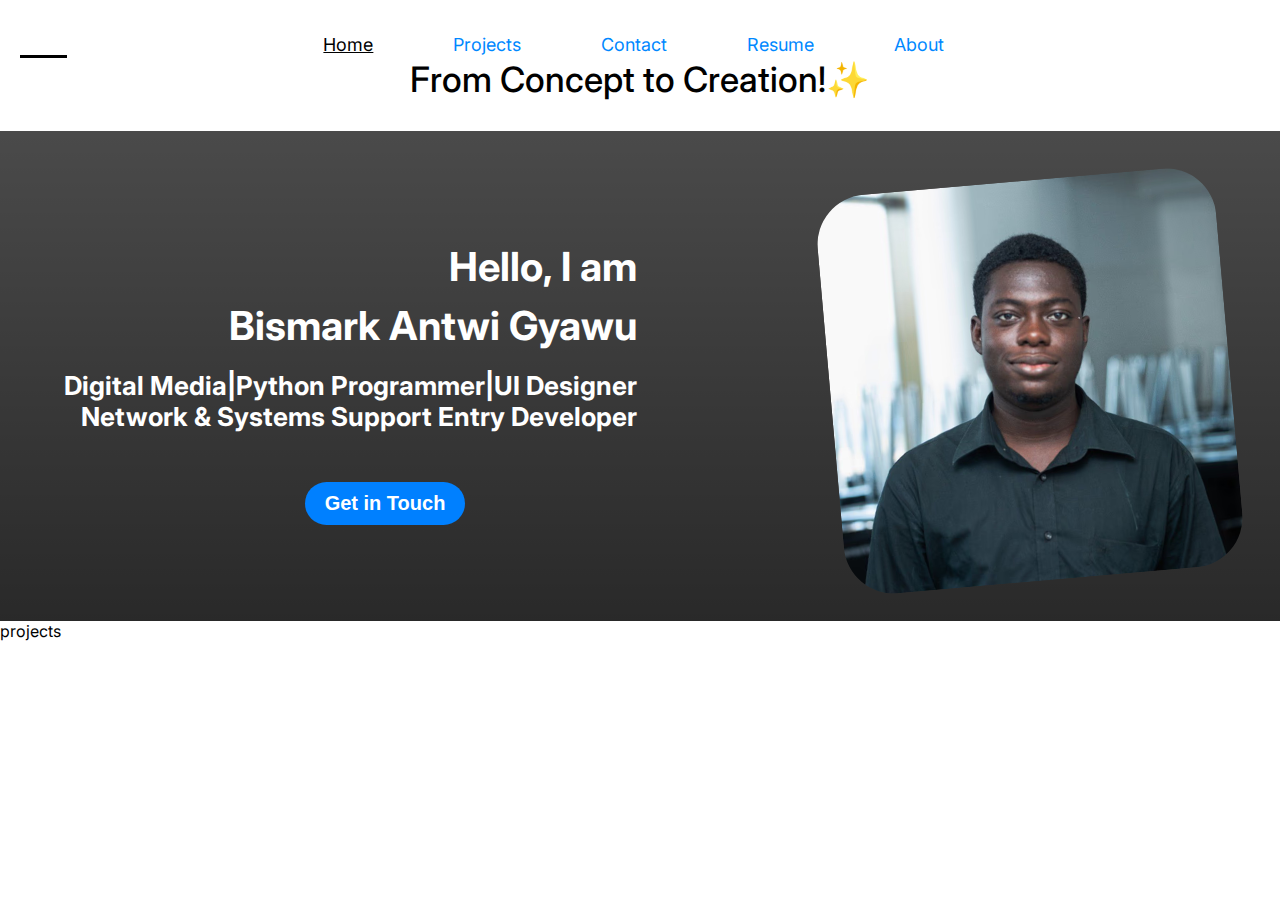
==== home.html @ 39f3bc09 "working on brief intro" ====
<!DOCTYPE html>
<html lang="en">
<head>

  <!-- fonts preload -->
  <link rel="preconnect" href="https://fonts.googleapis.com">
  <link rel="preconnect" href="https://fonts.gstatic.com" crossorigin>
  <link href="https://fonts.googleapis.com/css2?family=Inter:ital,opsz,wght@0,14..32,100..900;1,14..32,100..900&family=Roboto:wght@300;400;500;700;900&display=swap" rel="stylesheet">
  <link rel="stylesheet" href="https://cdnjs.cloudflare.com/ajax/libs/font-awesome/6.5.2/css/all.min.css">

  <!-- styles -->
  <link rel="stylesheet" href="styles/header.css">
  <link rel="stylesheet" href="styles/brief-intro.css">
  <link rel="stylesheet" href="styles/projects.css">
  <meta charset="UTF-8">
  <meta name="viewport" content="width=device-width, initial-scale=1.0">
  <title>Portfolio | Home</title>
</head>
<body>
  <div class="all-home-contents">

    <!-- header contents -->
    <div class="header">

      <!-- left section / icon -->
      <div class="cloud-icon-container">
        <img class="cloud-icon" src="images/cloud-icon.png" alt="">
      </div>

      <!-- middle section / links -->
      <div class="links-container">
        <a class="home-link active" href="">Home</a>
        <a href="projects-link">Projects</a>
        <a href="contact-link">Contact</a>
        <a href="resume-link">Resume</a>
        <a href="about-link">About</a>
      </div>

      <!-- right section / icon -->
      <div class="rocket-icon-container">
        <img class="rocket-icon" src="images/rocket-icon.jpg" alt="">
      </div>
      
    </div>

    <!-- Motto -->
    <div class="motto">
      From Concept to Creation!✨
    </div>

    <!-- Brief intro and skills showcase -->
    <div class="brief-intro">
      <div class="brief-intro-flex">
        <div class="bio">

          <!-- all texts on left section -->
          <div class="texts">
            <div class="line-1">
              Hello, I am
            </div>
            <div class="line-2">
              Bismark Antwi Gyawu
            </div>
            <div class="line-3">
              Digital Media|Python Programmer|UI Designer
            </div>
            <div class="line-4">
              Network & Systems Support Entry Developer
            </div>
          </div>
          
          <a href=""><button class="contact-button">Get in Touch</button></a>
        </div>

        <!-- profile picture on right section -->
        <div class="profile-photo">
          <img src="images/profile-photo.avif" alt="">
        </div>
      </div>
      
    </div>

    <div class="projects-text">
      projects
    </div>

    <div class="projects-div-1">

    </div>

    <div class="projects-div-2">
      
    </div>
  </div>
</body>
</html>
---- styles/header.css ----
.header {
  display: flex;
  justify-content: space-between;
  align-items: center;
}

/* left section of header */
.cloud-icon-container {
  margin-left: 20px;
  padding-bottom: 5px;
  width: 47px;
  border-bottom: 3px solid;
}

.cloud-icon {
  height: 28px;
}

/* middle section of header */
.links-container {
  flex: 1;
  display: flex;
  justify-content: space-around;
  max-width: 700px;
}

.links-container a {  
  text-decoration: none;
  color: rgb(0, 136, 255);
  font-size: 18px;
}

/* when on page, link follows these styles */
.links-container .active {
  color: black;
  text-decoration: underline;
}

/* on overing links, links takes these styles */
.links-container a:hover {
  color: rgb(9, 111, 201);
  text-decoration: underline;
}

@media (max-width: 900px) {
  .links-container {
    max-width: 400px;
  }

  .rocket-icon-container {
    margin-right: 30px;
  }
}

/* right section of header */
.rocket-icon-container {
  margin-right: 80px;
}

.rocket-icon {
  /* height: 50px; */
  width: 80px;
}
---- styles/brief-intro.css ----
body {
  font-family: Inter;
  padding-top: 30px;
  margin: 0;
}

.motto {
  font-size: 35px;
  font-weight: 500;
  display: flex;
  justify-content: center;
  margin-bottom: 30px;
}

.brief-intro {
  background: linear-gradient(rgba(0, 0, 0, 0.708), rgba(0, 0, 0, 0.839)), url(../images/background.jpg) no-repeat;
  background-size: cover;
  background-position: center;
  /* filter: brightness(20%); */
  height: 440px;
  padding-top: 50px;
}

.brief-intro-flex {
  display: flex;
  align-items: center;
  column-gap: 50px;
  
}

.bio {
  color: white;
  width: 700px;
  white-space: nowrap;
  font-weight: 700;

  display: flex;
  flex-direction: column;
  align-items: center;
}

@media (min-width: 1200px) {
  .bio {
    padding-right: 100px;
  }

  .brief-intro-flex {
    column-gap: 30px;
  }
}

.line-1,
.line-2 {
  margin-bottom: 10px;
  font-size: 40px;
  text-align: end;
}

.line-3 {
  margin-top: 20px;
}

.line-3,
.line-4 {
  font-size: 26px;
  text-align: end;
}

.contact-button {
  margin-left: 70px;
  margin-top: 50px;
  background-color: rgb(0, 128, 255);
  color: white;
  border: none;
  font-size: 20px;
  font-weight: 600;
  padding: 10px 20px;
  border-radius: 40px;
  cursor: pointer;
}

.contact-button:hover {
  background-color: rgb(9, 111, 201);
}

.profile-photo {
  padding-right: 30px;
}

.profile-photo img {
  height: 400px;
  rotate: -5deg;
  border-radius: 50px;
}
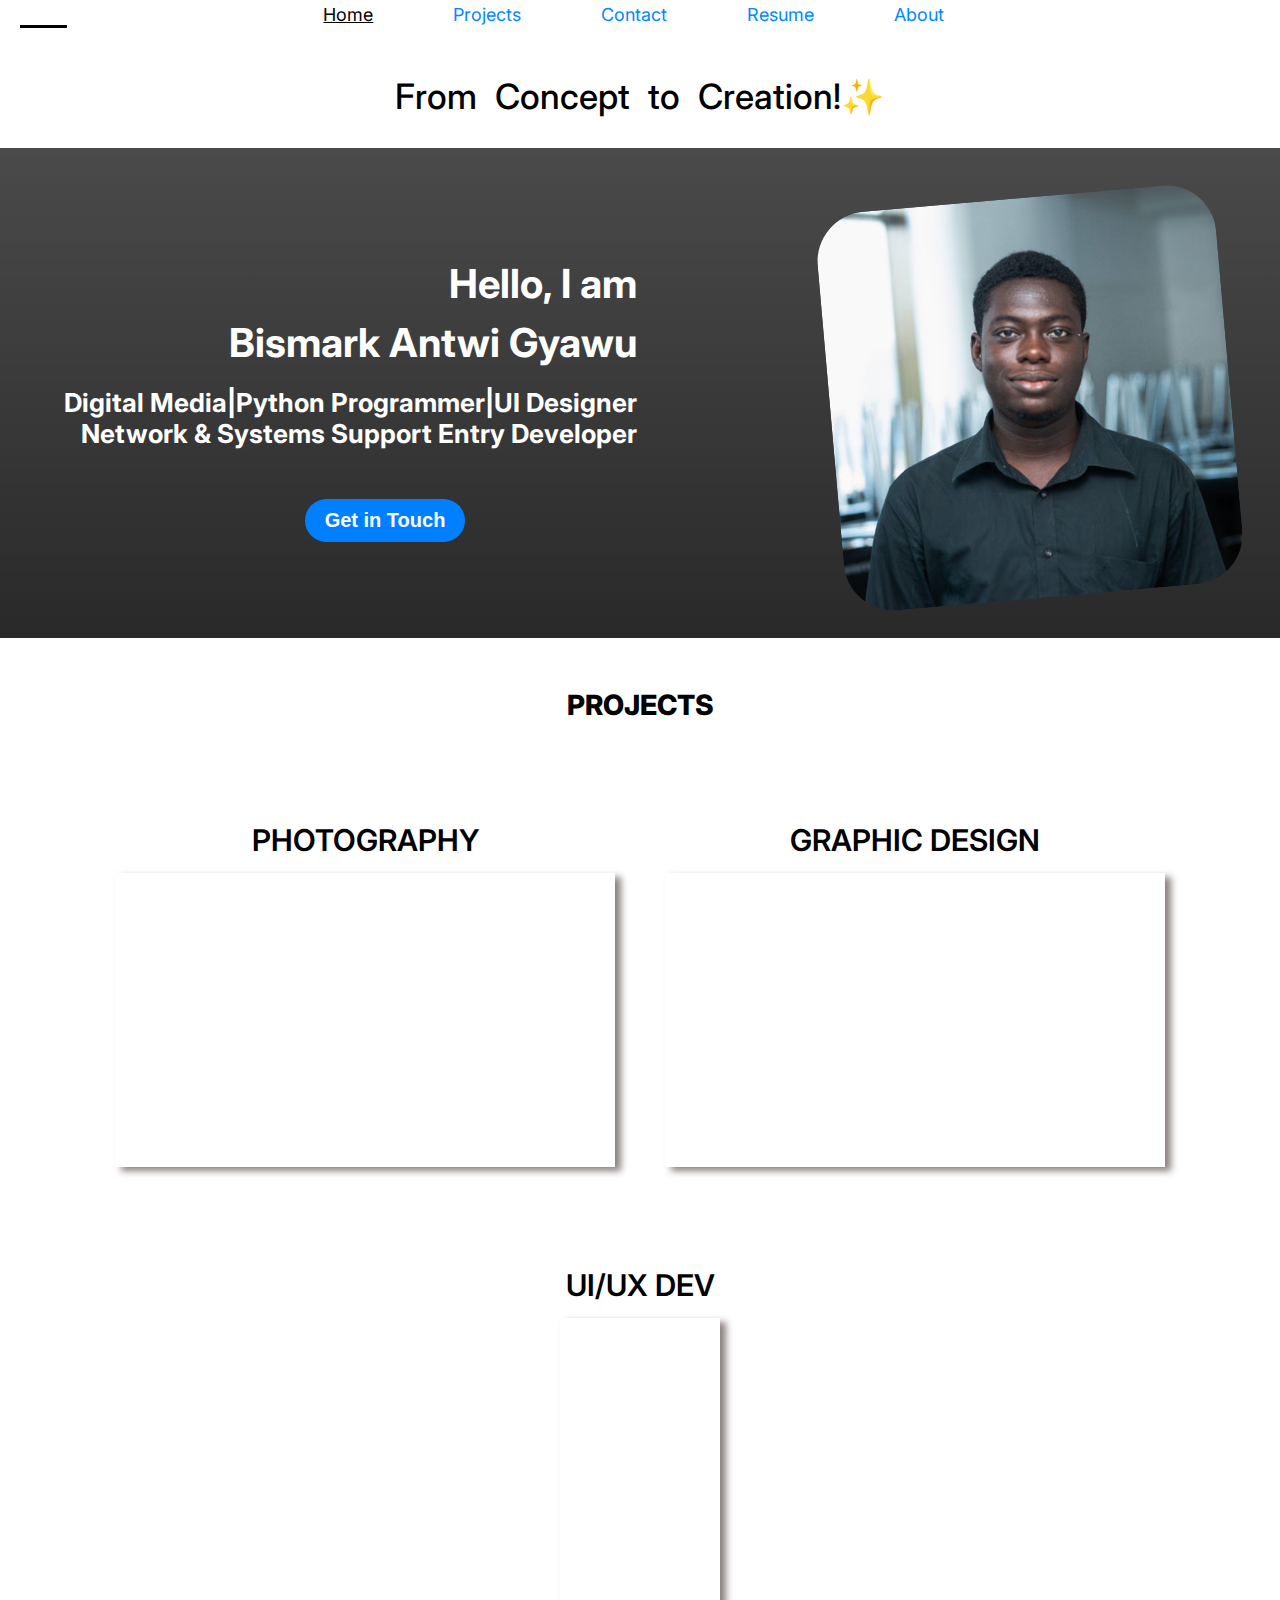
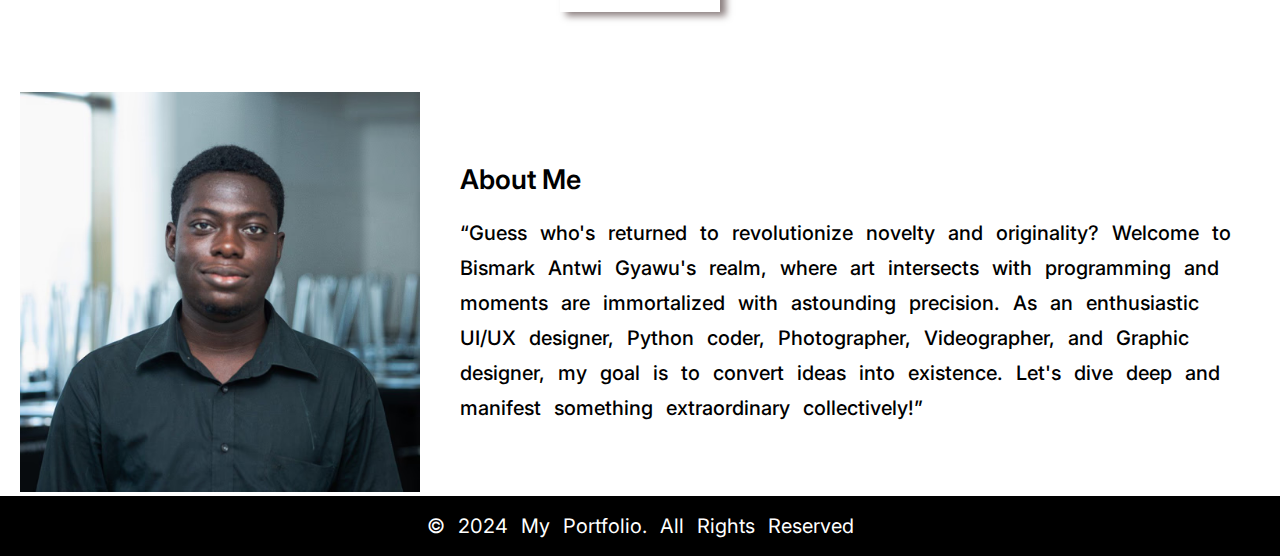
==== commit e40bf6c1: "restructuring web" ====
--- a/home.html
+++ b/home.html
@@ -9,9 +9,11 @@
   <link rel="stylesheet" href="https://cdnjs.cloudflare.com/ajax/libs/font-awesome/6.5.2/css/all.min.css">
 
   <!-- styles -->
-  <link rel="stylesheet" href="styles/header.css">
-  <link rel="stylesheet" href="styles/brief-intro.css">
-  <link rel="stylesheet" href="styles/projects.css">
+   <link rel="stylesheet" href="styles/shared/general.css">
+  <link rel="stylesheet" href="styles/shared/header.css">
+  <link rel="stylesheet" href="styles/shared/brief-intro.css">
+  <link rel="stylesheet" href="styles/pages/home/projects.css">
+  <link rel="stylesheet" href="styles/shared/footer.css">
   <meta charset="UTF-8">
   <meta name="viewport" content="width=device-width, initial-scale=1.0">
   <title>Portfolio | Home</title>
@@ -29,11 +31,11 @@
 
       <!-- middle section / links -->
       <div class="links-container">
-        <a class="home-link active" href="">Home</a>
-        <a href="projects-link">Projects</a>
-        <a href="contact-link">Contact</a>
-        <a href="resume-link">Resume</a>
-        <a href="about-link">About</a>
+        <a class="home-link active" href="home.html">Home</a>
+        <a class="projects-link" href="projects.html">Projects</a>
+        <a class="contact-link" href="contact.html">Contact</a>
+        <a class="resume-link" href="resume.html">Resume</a>
+        <a class="about-link" href="about.html">About</a>
       </div>
 
       <!-- right section / icon -->
@@ -85,12 +87,109 @@
     </div>
 
     <div class="projects-div-1">
+      <div class="photography-div">
+        <div class="title">
+          photography
+        </div>
 
+        <!-- wrapping all image contents -->
+        <div class="outer-wrap">
+          <div class="images-div">
+            <img src="images/projects/photography/FwyZPazwlAuHwWpm2NCEfXBqol4.avif" alt="">
+            <img src="images/projects/photography/Gezd5IUWdX6u4PjNpISkJmbRo0g.avif" alt="">
+            <img src="images/projects/photography/jOz5mKylBF0gsQQiWjTbYZhJpio.avif" alt="">
+            <img src="images/projects/photography/O6Ef9m1vjAIgyEwywy3xst7M.avif" alt="">
+            <img src="images/projects/photography/pfAWyhm6ABudt3tZ4G0iGR6Y.avif" alt="">
+
+            <!-- repeat for smooth scroll -->
+            <img src="images/projects/photography/FwyZPazwlAuHwWpm2NCEfXBqol4.avif" alt="">
+            <img src="images/projects/photography/Gezd5IUWdX6u4PjNpISkJmbRo0g.avif" alt="">
+            <img src="images/projects/photography/jOz5mKylBF0gsQQiWjTbYZhJpio.avif" alt="">
+            <img src="images/projects/photography/O6Ef9m1vjAIgyEwywy3xst7M.avif" alt="">
+            <img src="images/projects/photography/pfAWyhm6ABudt3tZ4G0iGR6Y.avif" alt="">
+          </div>
+        </div>
+  
+      </div>
+
+      <div class="graphic-design-div">
+        <div class="title">
+          graphic design
+        </div>
+
+        <!-- wrapping all image contents -->
+        <div class="outer-wrap">
+          <div class="images-div">
+            <img src="images/projects/graphic design/9UjSH2ZNVB8TTj5u60lSEbzArc.avif" alt="">
+            <img src="images/projects/graphic design/Ae9K4NFIYT8DQkz6H8fqp6Rr5E.avif" alt="">
+            <img src="images/projects/graphic design/iA8luB3O8QBySxIG8RpuSvHjaY.avif" alt="">
+            <img src="images/projects/graphic design/U3IvgM41jheGFuGvVQkFipjIaU.avif" alt="">
+
+            <!-- repeat for smooth scroll -->
+            <img src="images/projects/graphic design/9UjSH2ZNVB8TTj5u60lSEbzArc.avif" alt="">
+            <img src="images/projects/graphic design/Ae9K4NFIYT8DQkz6H8fqp6Rr5E.avif" alt="">
+            <img src="images/projects/graphic design/iA8luB3O8QBySxIG8RpuSvHjaY.avif" alt="">
+            <img src="images/projects/graphic design/U3IvgM41jheGFuGvVQkFipjIaU.avif" alt="">
+          </div>
+        </div>
+      </div>
     </div>
 
     <div class="projects-div-2">
-      
+      <div class="ui-ux-div">
+        <div class="title">
+          ui/ux dev
+        </div>
+
+        <!-- wrapping all image contents -->
+        <div class="outer-wrap">
+          <div class="images-div">
+            <img src="images/projects/UI UX design/gpIvYxsOhiZoPGHOuhK68hPuCfA.avif" alt="">
+            <img src="images/projects/UI UX design/rcthAt9encZqLLosFnYY2JcWQk.avif" alt="">
+            <img src="images/projects/UI UX design/yeyNcfWky6M210Da13AjFQSUqc.avif" alt="">
+
+            <!-- repeat for smooth scroll -->
+            <img src="images/projects/UI UX design/gpIvYxsOhiZoPGHOuhK68hPuCfA.avif" alt="">
+            <img src="images/projects/UI UX design/rcthAt9encZqLLosFnYY2JcWQk.avif" alt="">
+            <img src="images/projects/UI UX design/yeyNcfWky6M210Da13AjFQSUqc.avif" alt="">
+          </div>
+        </div>
+
+      </div>
+      </div>
     </div>
+
+
+    <!-- about me and footer -->
+     <div class="about-me-container">
+      <div class="profile-photo">
+        <img src="images/profile-photo.avif" alt="">
+      </div>
+
+      <div class="about-me">
+        <div class="heading">
+          About Me
+        </div>
+        <div class="essay">
+          “Guess who's returned to revolutionize novelty and originality? 
+
+          Welcome to Bismark Antwi Gyawu's realm, where art intersects with programming 
+
+          and moments are immortalized with astounding precision. 
+
+          As an enthusiastic UI/UX designer, Python coder, Photographer, Videographer, 
+
+          and Graphic designer, my goal is to convert ideas into existence. 
+
+          Let's dive deep and manifest something extraordinary collectively!”
+        </div>
+      </div>
+     </div>
+
+
+     <div class="footer">
+      &#169; 2024 My Portfolio. All Rights Reserved
+     </div>
   </div>
 </body>
 </html>--- a/styles/shared/general.css
+++ b/styles/shared/general.css
@@ -0,0 +1,5 @@
+body {
+  font-family: Inter;
+  padding-top: 75px;
+  margin: 0;
+}
--- a/styles/shared/header.css
+++ b/styles/shared/header.css
@@ -0,0 +1,70 @@
+.header {
+  display: flex;
+  justify-content: space-between;
+  align-items: center;
+
+  position: fixed;
+  top: 0;
+  left: 0;
+  right: 0;
+  background-color: white;
+  z-index: 100;
+}
+
+/* left section of header */
+.cloud-icon-container {
+  margin-left: 20px;
+  padding-bottom: 5px;
+  width: 47px;
+  border-bottom: 3px solid;
+}
+
+.cloud-icon {
+  height: 28px;
+}
+
+/* middle section of header */
+.links-container {
+  flex: 1;
+  display: flex;
+  justify-content: space-around;
+  max-width: 700px;
+}
+
+.links-container a {  
+  text-decoration: none;
+  color: rgb(0, 136, 255);
+  font-size: 18px;
+}
+
+/* when on page, link follows these styles */
+.links-container .active {
+  color: black;
+  text-decoration: underline;
+}
+
+/* on overing links, links takes these styles */
+.links-container a:hover {
+  color: rgb(9, 111, 201);
+  text-decoration: underline;
+}
+
+@media (max-width: 900px) {
+  .links-container {
+    max-width: 400px;
+  }
+
+  .rocket-icon-container {
+    margin-right: 30px;
+  }
+}
+
+/* right section of header */
+.rocket-icon-container {
+  margin-right: 80px;
+}
+
+.rocket-icon {
+  /* height: 50px; */
+  width: 80px;
+}
--- a/styles/shared/brief-intro.css
+++ b/styles/shared/brief-intro.css
@@ -0,0 +1,90 @@
+
+.motto {
+  font-size: 35px;
+  font-weight: 500;
+  display: flex;
+  justify-content: center;
+  margin-bottom: 30px;
+  word-spacing: 10px;
+}
+
+.brief-intro {
+  background: linear-gradient(rgba(0, 0, 0, 0.708), rgba(0, 0, 0, 0.839)), url(../../images/background.jpg) no-repeat;
+  background-size: cover;
+  background-position: center;
+  /* filter: brightness(20%); */
+  height: 440px;
+  padding-top: 50px;
+}
+
+.brief-intro-flex {
+  display: flex;
+  align-items: center;
+  column-gap: 50px;
+  
+}
+
+.bio {
+  color: white;
+  width: 700px;
+  white-space: nowrap;
+  font-weight: 700;
+
+  display: flex;
+  flex-direction: column;
+  align-items: center;
+}
+
+@media screen and (min-width: 768px) {
+  .bio {
+    padding-right: 100px;
+  }
+
+  .brief-intro-flex {
+    column-gap: 30px;
+  }
+}
+
+.line-1,
+.line-2 {
+  margin-bottom: 10px;
+  font-size: 40px;
+  text-align: end;
+}
+
+.line-3 {
+  margin-top: 20px;
+}
+
+.line-3,
+.line-4 {
+  font-size: 26px;
+  text-align: end;
+}
+
+.contact-button {
+  margin-left: 70px;
+  margin-top: 50px;
+  background-color: rgb(0, 128, 255);
+  color: white;
+  border: none;
+  font-size: 20px;
+  font-weight: 600;
+  padding: 10px 20px;
+  border-radius: 40px;
+  cursor: pointer;
+}
+
+.contact-button:hover {
+  background-color: rgb(9, 111, 201);
+}
+
+.brief-intro-flex .profile-photo {
+  padding-right: 30px;
+}
+
+.brief-intro-flex .profile-photo img {
+  height: 400px;
+  rotate: -5deg;
+  border-radius: 50px;
+}--- a/styles/pages/home/projects.css
+++ b/styles/pages/home/projects.css
@@ -0,0 +1,111 @@
+.projects-text {
+  text-transform: uppercase;
+  font-size: 28px;
+  font-weight: 800;
+
+  display: flex;
+  justify-content: center;
+  margin-top: 50px;
+}
+
+.projects-div-1,
+.projects-div-2 {
+  display: flex;
+  justify-content: center;
+  margin-top: 100px;
+}
+
+.photography-div {
+  margin-right: 50px;
+  margin-left: 50px;
+  flex: 1;
+  max-width: 500px;
+}
+
+.graphic-design-div {
+  margin-right: 50px;
+  flex: 1;
+  max-width: 500px;
+}
+
+/* titles */
+.photography-div .title,
+.graphic-design-div .title,
+.ui-ux-div .title {
+  text-transform: uppercase;
+  display: flex;
+  justify-content: center;
+
+  font-size: 30px;
+  font-weight: 600;
+  margin-bottom: 15px;
+}
+
+/* Outer container of images */
+.photography-div .outer-wrap,
+.graphic-design-div .outer-wrap {
+  padding: 20px; 
+
+  overflow: hidden; /*this is to prevent the images from overflowing outside the box */
+  box-shadow: 6px 4px 7px rgba(26, 2, 2, 0.5);
+
+}
+
+.photography-div .images-div,
+.graphic-design-div .images-div {
+  display: inline-flex; /*displays images horizontally */
+
+  animation: scroll 10s linear infinite; /* animation set */
+}
+
+.photography-div .images-div img,
+.graphic-design-div .images-div img {
+  height: 250px;
+  margin-right: 20px;
+  cursor: pointer;
+}
+
+.photography-div .images-div img:hover, 
+.graphic-design-div .images-div img:hover,
+.ui-ux-div .images-div img:hover {
+  scale: 1.5;
+}
+
+@keyframes scroll {
+  0% {
+    transform: translateX(0); /* Start position */
+  }
+  100% {
+    transform: translateX(-50%); /* Scroll entire content out */
+  }
+}
+
+/* UI/UX design */
+.projects-div-2 {
+  margin-right: 50px;
+  margin-left: 50px;
+}
+
+.ui-ux-div {
+  max-width: 1000px;
+}
+
+/* Outer container of images */
+.ui-ux-div .outer-wrap {
+  padding: 20px; 
+
+  overflow: hidden; /*this is to prevent the images from overflowing outside the box */
+  box-shadow: 6px 4px 7px rgba(26, 2, 2, 0.5);
+}
+
+.ui-ux-div .images-div {
+  display: inline-flex; /*displays images horizontally */
+
+  animation: scroll 10s linear infinite; /* animation set */
+}
+
+.ui-ux-div .images-div img {
+  height: 250px;
+  margin-right: 20px;
+  cursor: pointer;
+}--- a/styles/shared/footer.css
+++ b/styles/shared/footer.css
@@ -0,0 +1,49 @@
+.about-me-container {
+  margin-top: 80px;
+  display: grid;
+  grid-template-columns: 400px 1fr;
+  margin-left: 20px;
+  margin-right: 20px;
+}
+
+.about-me-container .profile-photo {
+  
+}
+
+.about-me-container .profile-photo img {
+  width: 400px;
+  
+}
+
+.about-me-container .about-me {
+  margin-left: 40px;
+  display: flex;
+  flex-direction: column;
+  justify-content: center;
+}
+
+.about-me-container .about-me .heading{
+  font-size: 27px;
+  font-weight: 600;
+  margin-bottom: 20px;
+}
+
+.about-me .essay {
+  font-size: 20px;
+  font-weight: 500;
+  line-height: 35px;
+  word-spacing: 8px;
+}
+
+.footer {
+  background-color: black;
+  color: white;
+  height: 60px;
+  font-size: 20px;
+
+  display: flex;
+  justify-content: center;
+  align-items: center;
+  word-spacing: 8px;
+}
+
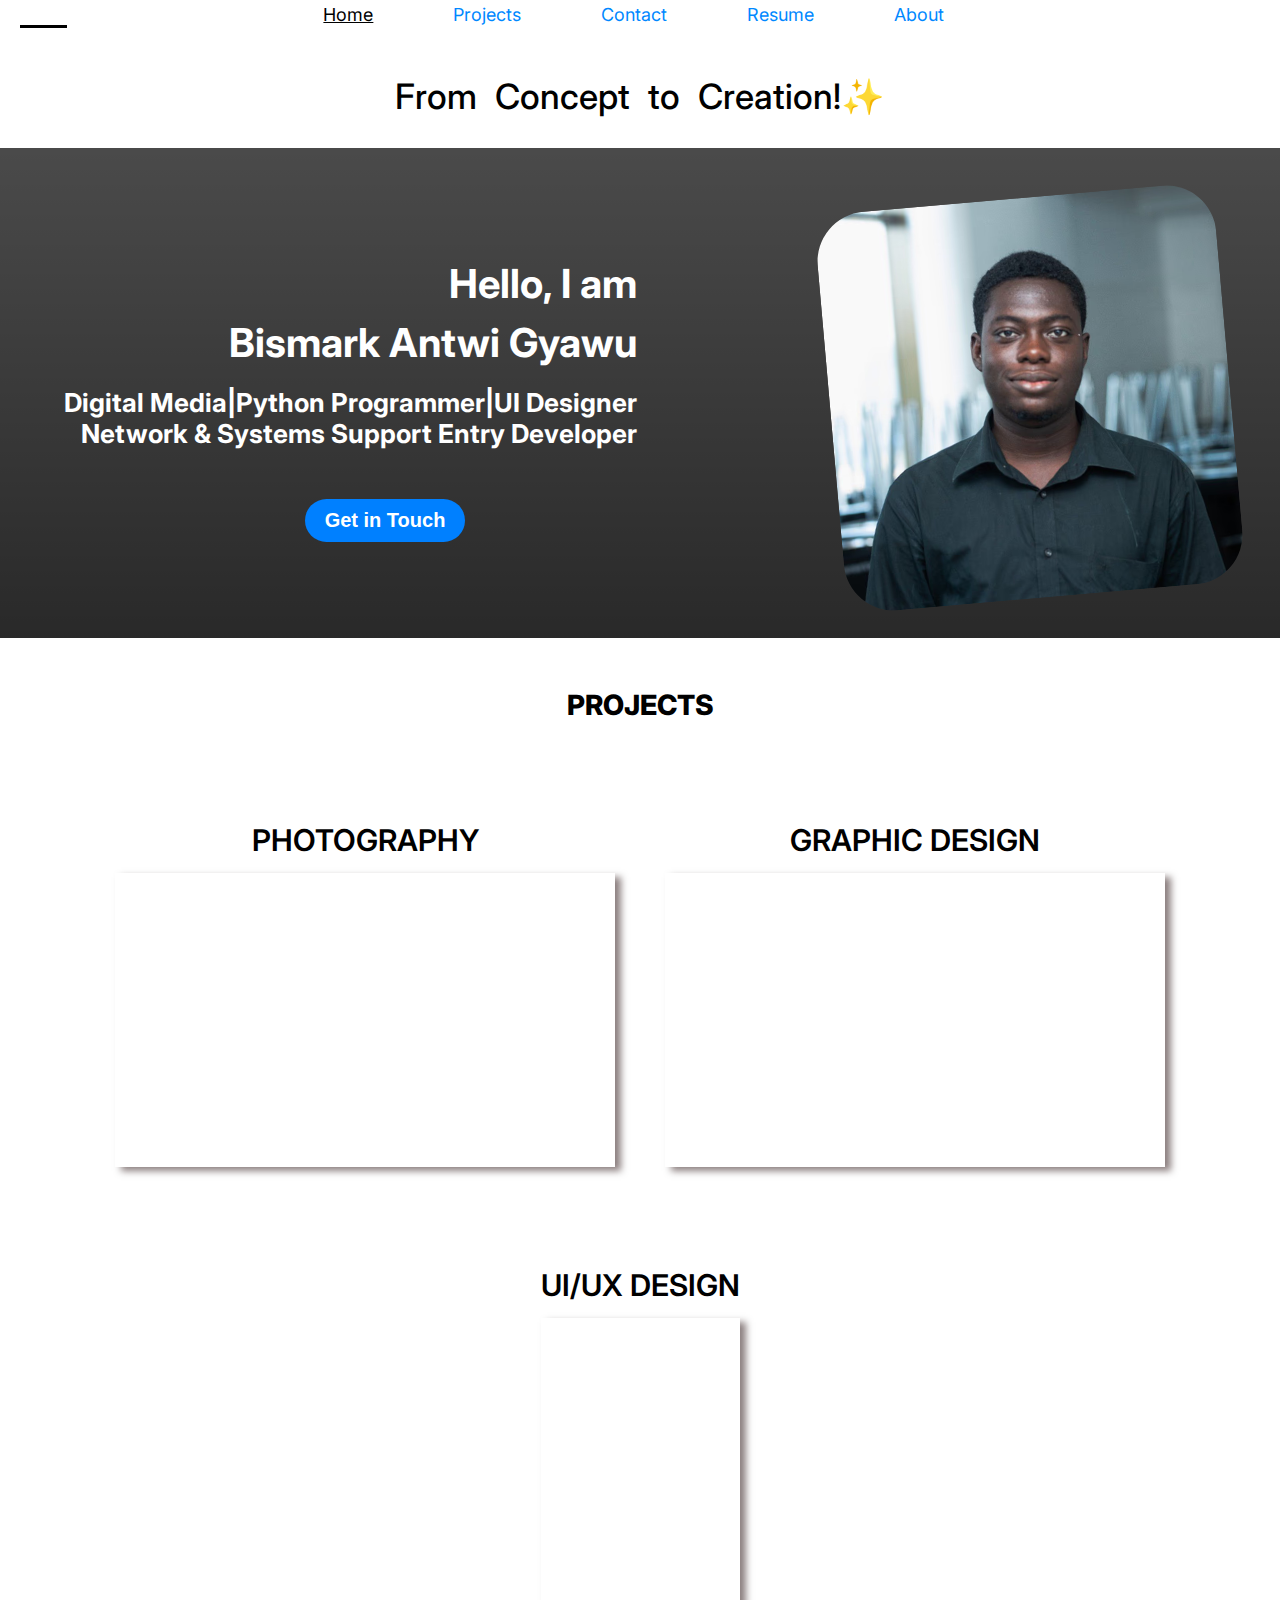
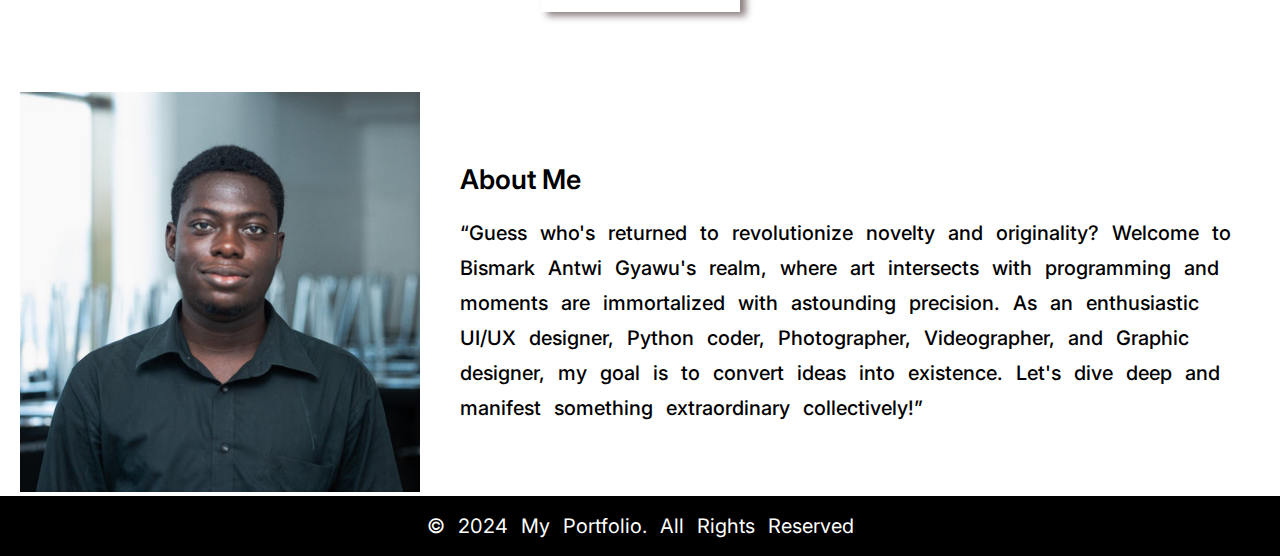
==== commit 77d58698: "worked on projects" ====
--- a/home.html
+++ b/home.html
@@ -14,6 +14,7 @@
   <link rel="stylesheet" href="styles/shared/brief-intro.css">
   <link rel="stylesheet" href="styles/pages/home/projects.css">
   <link rel="stylesheet" href="styles/shared/footer.css">
+
   <meta charset="UTF-8">
   <meta name="viewport" content="width=device-width, initial-scale=1.0">
   <title>Portfolio | Home</title>
@@ -138,7 +139,7 @@
     <div class="projects-div-2">
       <div class="ui-ux-div">
         <div class="title">
-          ui/ux dev
+          ui/ux design
         </div>
 
         <!-- wrapping all image contents -->
@@ -186,7 +187,7 @@
       </div>
      </div>
 
-
+     <!-- footer -->
      <div class="footer">
       &#169; 2024 My Portfolio. All Rights Reserved
      </div>
--- a/styles/shared/general.css
+++ b/styles/shared/general.css
@@ -2,4 +2,5 @@
   font-family: Inter;
   padding-top: 75px;
   margin: 0;
+  /* padding-bottom: 2000px; */
 }
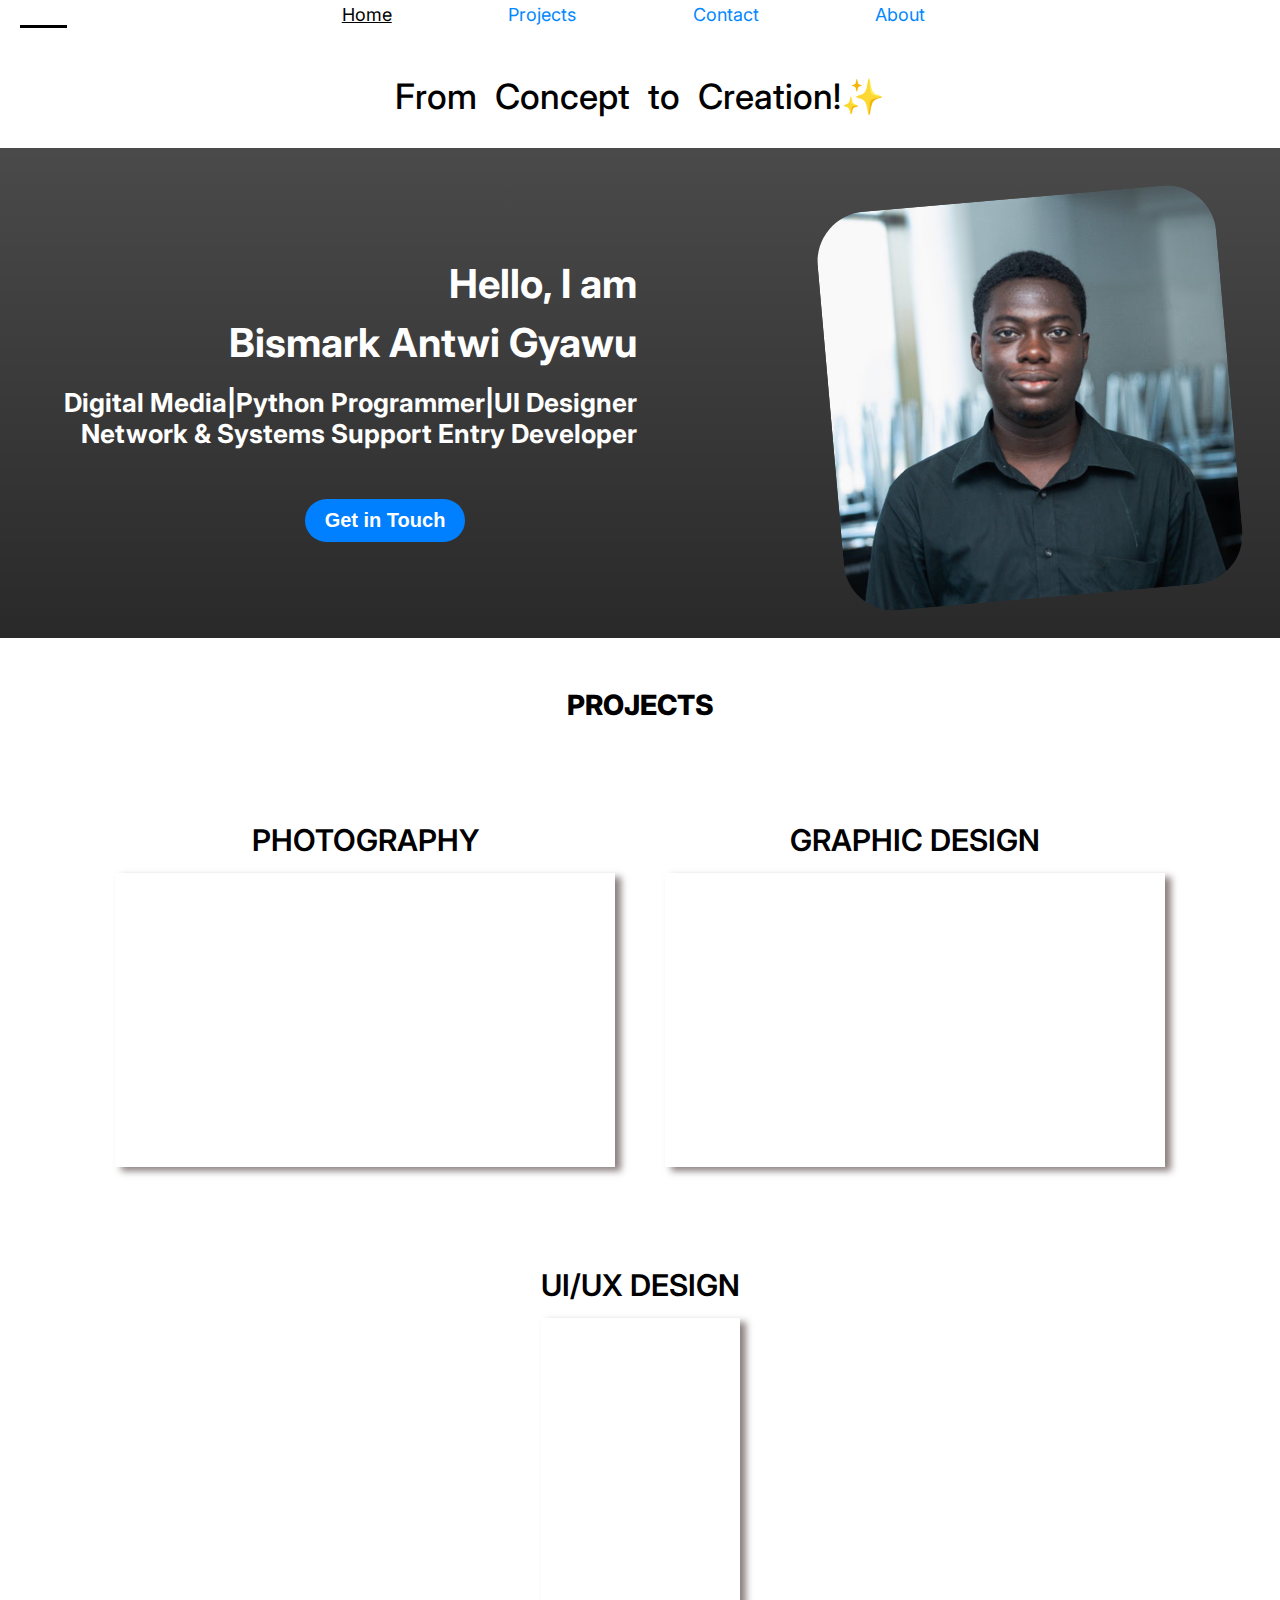
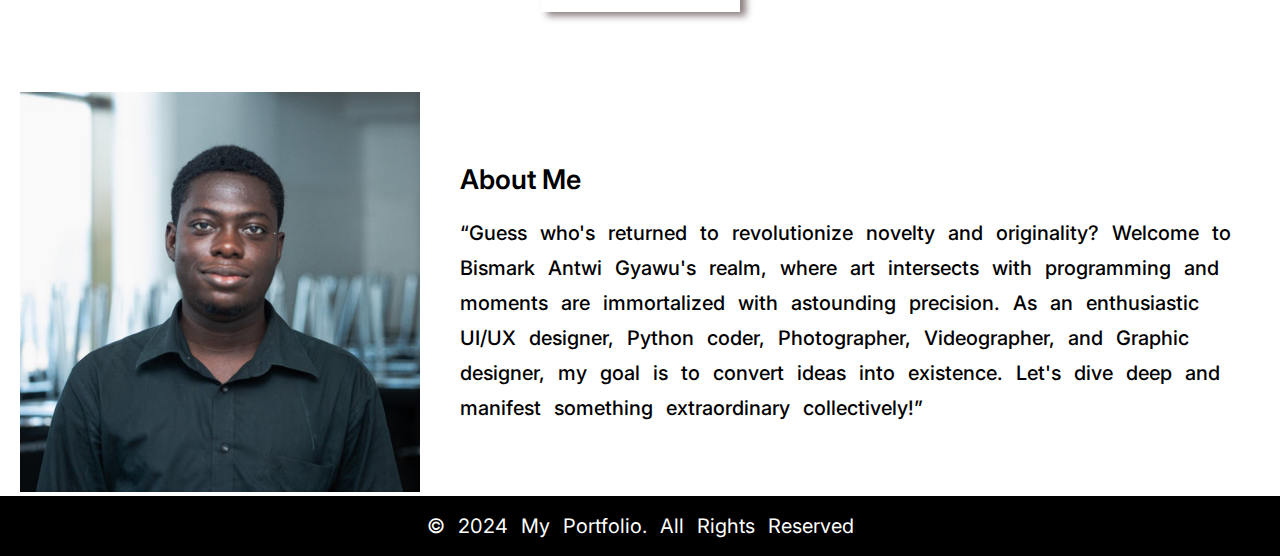
==== commit d817dbbd: "worked on the about and contact page" ====
--- a/home.html
+++ b/home.html
@@ -35,7 +35,6 @@
         <a class="home-link active" href="home.html">Home</a>
         <a class="projects-link" href="projects.html">Projects</a>
         <a class="contact-link" href="contact.html">Contact</a>
-        <a class="resume-link" href="resume.html">Resume</a>
         <a class="about-link" href="about.html">About</a>
       </div>
 
